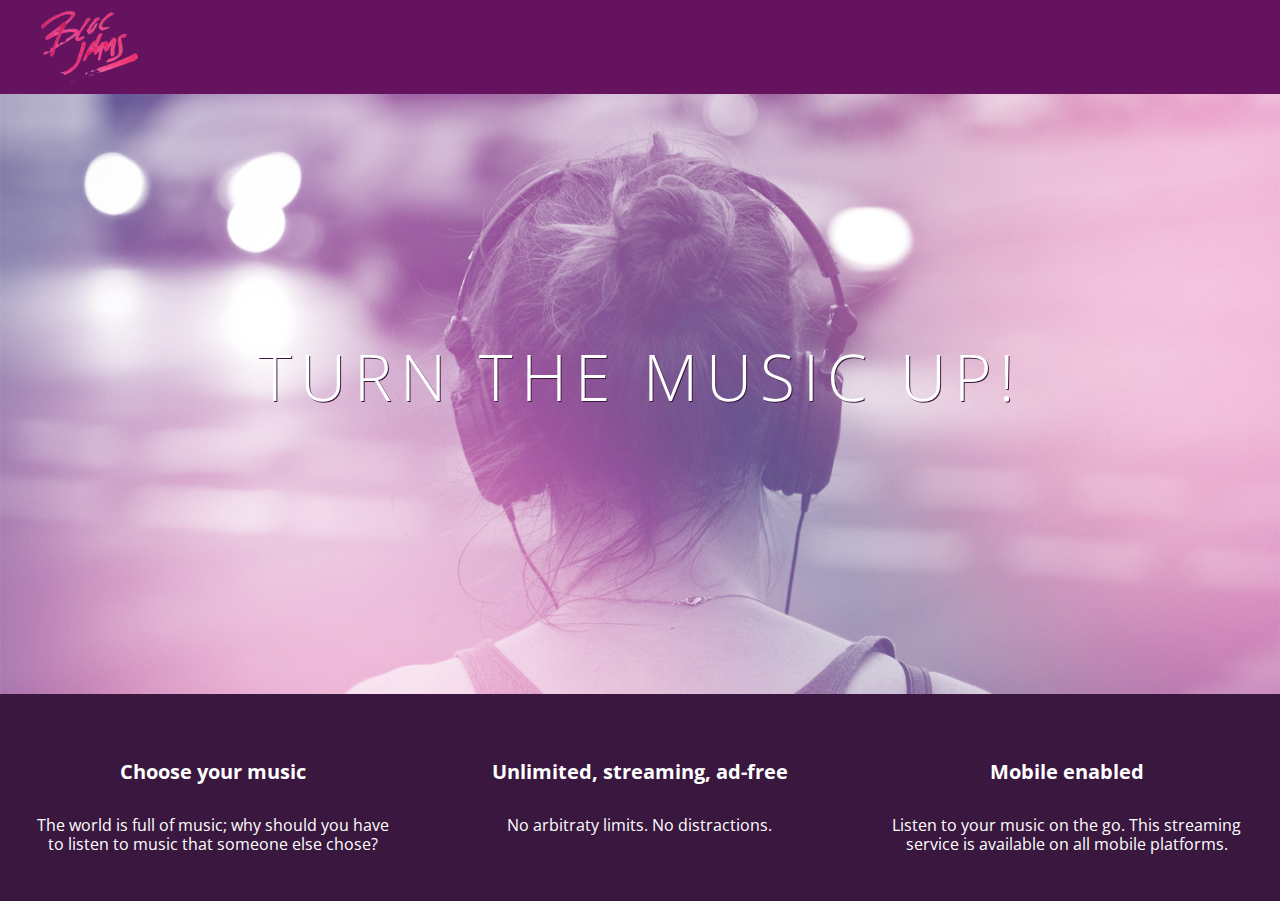
==== index.html @ f7ed75c9 "Checkpoint 3 HTML & CSS Styles: Complete" ====
<!DOCTYPE html>


<html>
    <head>
        <title>Bloc Jams</title>
        <link rel="stylesheet" type="text/css" href="http://fonts.googleapis.com/css?family=Open+Sans:400,800,600,700,300">
        <link rel="stylesheet" type="text/css" href="http://code.ionicframework.com/ionicons/2.0.1/css/ionicons.min.css">
        <link rel="stylesheet" type="text/css" href="styles/normalize.css">
        <link rel="stylesheet" type="text/css" href="styles/main.css">
    </head>
    <body class="landing">
        <nav class="navbar"><!-- nav bar -->
            <img src="assets/images/bloc_jams_logo.png" alt="bloc jams logo" class="logo">
        </nav>
        
        <section class="hero-content"> <!-- hero content -->
            <h1 class="hero-title">Turn the music up!</h1>
        </section>
        <section class="selling-points"> <!-- selling points -->
            <div class="point">
                <span class="ion-music-note"></span>
                <h5 class="point-title">Choose your music</h5>
                <p class="point-description">The world is full of music; why should you have to listen to music that someone else chose?</p>
            </div>
            <div class="point">
                <span class="ion-radio-waves"></span>
                <h5 class="point-title">Unlimited, streaming, ad-free</h5>
                <p class="point-description">No arbitraty limits. No distractions.</p>    
            </div>
            <div class="point">
                <span class="ion-iphone"></span>
                <h5 class="point-title">Mobile enabled</h5>
                <p class="point-description">Listen to your music on the go. This streaming service is available on all mobile platforms.</p>
            </div>
        </section>
    </body>
</html>
---- styles/main.css ----
html {
    height: 100%; /*makes sure our HTML takes up 100% of the browser window */
    font-size: 100%;
}

body {
    font-family: 'Open Sans';   /* sets our font to the "Open Sans" typeface */
    color: white;               /* sets the text color to white */
    min-height: 100%            /* says the height of the body must be, at minimum 100% of the window */
}

body.landing {
    background-color: rgb(58,23,63);    /* sets the background color to an RGB value */    
}

.navbar {
    padding: 0.5rem;
    background-color: rgb(101,18,95);
}

.navbar .logo {
    position: relative; /*positioning will be explained in a resource */
    left: 2rem;
}

.hero-content {
    position: relative;
    min-height: 600px;  /* hero content element bust be at least 600 pixels */
    background-image: url(../assets/images/bloc_jams_bg.jpg);
    background-repeat: no-repeat;
    background-position: center center;
    background-size: cover;
}

.hero-content .hero-title {
    position: absolute;
    top: 40%;
    -webkit-transform: translateY(-50%);
    -moz-transform: translateY(-50%);
    -ms-transform: translateY(-50%);
    transform: translateY(-50%);
    width: 100%;                                /* makes sure the title inhabits the full width of its container */
    text-align: center;                         /* aligns text in the horizontal center of the element */
    font-size: 4rem;                            /* specifies the size of the font in root em units */
    font-weight: 300;                           /* makes the font thinner or lighter weight */
    text-transform: uppercase;                  /* transforms the text to be all uppercase */
    letter-spacing: 0.5rem;                     /* puts 0.5 root ems worth of space b/w each letter */
    text-shadow: 1px 1px 0px rgb(58,23,63);     /* creates a shadow underneath the text for readability over the image */
}

.selling-points {
    position: relative;
    display: table;
    width: 100%;
    -webkit-box-sizing: border-box;
    -moz-box-sizing: border-box;
    box-sizing: border-box;
}

.point {
    display: table-cell;
    position: relative;
    width: 33.3%;
    padding: 2rem;
    text-align: center;
}

.point .point-title {
    font-size: 1.25rem;
}

.ion-music-note,
.ion-radio-waves,
.ion-iphone {
    color: rgb(233,50,117);
    font-size: 5rem;
}
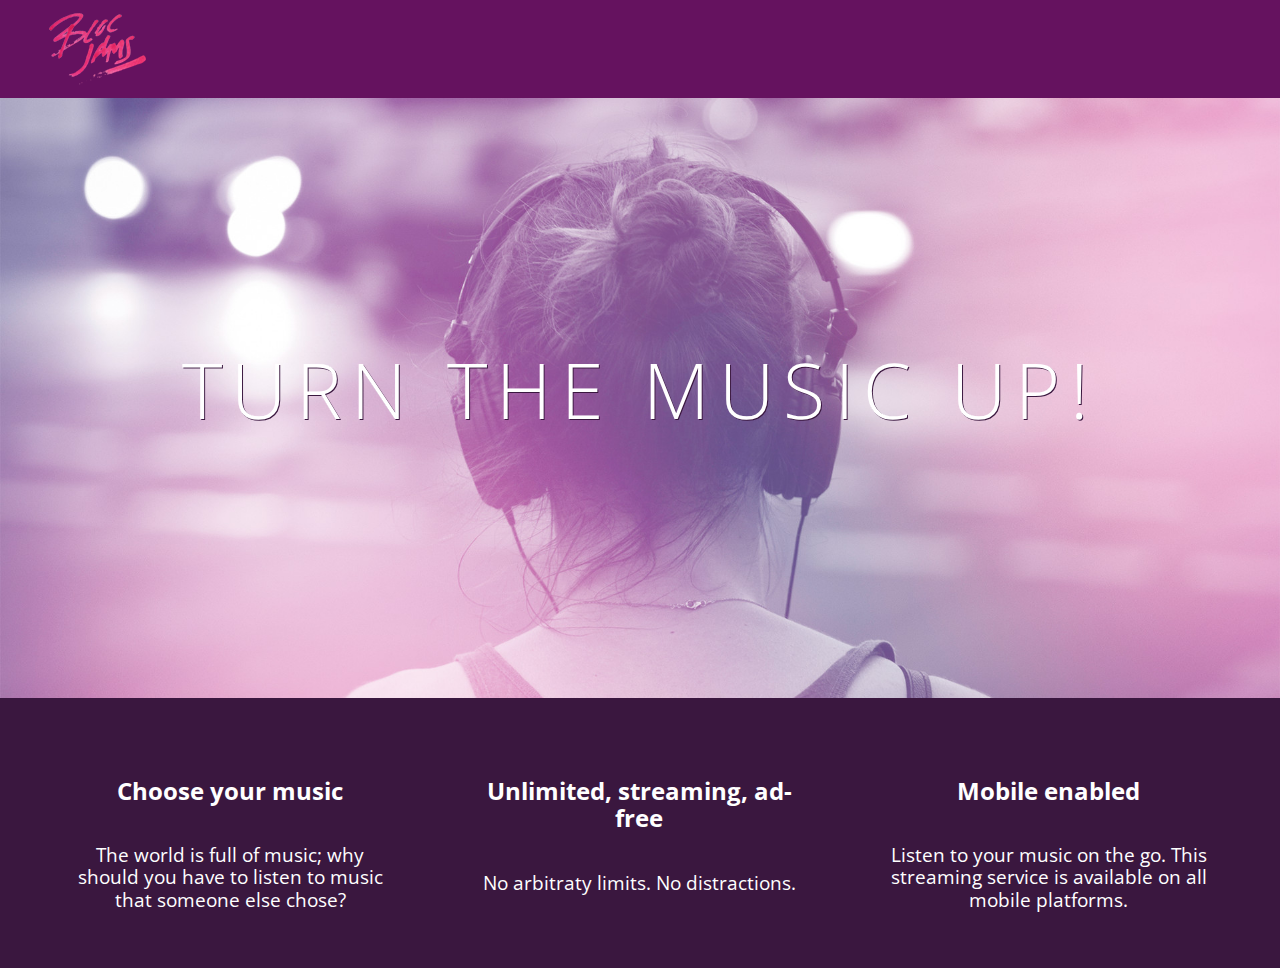
==== commit 0dbe1a47: "Checkpoint 4 Responsiveness: completed" ====
--- a/index.html
+++ b/index.html
@@ -4,10 +4,12 @@
 <html>
     <head>
         <title>Bloc Jams</title>
+        <meta name="viewport" content="width=device-width, initial-scale=1">
         <link rel="stylesheet" type="text/css" href="http://fonts.googleapis.com/css?family=Open+Sans:400,800,600,700,300">
         <link rel="stylesheet" type="text/css" href="http://code.ionicframework.com/ionicons/2.0.1/css/ionicons.min.css">
         <link rel="stylesheet" type="text/css" href="styles/normalize.css">
         <link rel="stylesheet" type="text/css" href="styles/main.css">
+        <link rel="stylesheet" type="text/css" href="styles/landing.css">
     </head>
     <body class="landing">
         <nav class="navbar"><!-- nav bar -->
@@ -17,18 +19,18 @@
         <section class="hero-content"> <!-- hero content -->
             <h1 class="hero-title">Turn the music up!</h1>
         </section>
-        <section class="selling-points"> <!-- selling points -->
-            <div class="point">
+        <section class="selling-points container"> <!-- selling points -->
+            <div class="point column third">
                 <span class="ion-music-note"></span>
                 <h5 class="point-title">Choose your music</h5>
                 <p class="point-description">The world is full of music; why should you have to listen to music that someone else chose?</p>
             </div>
-            <div class="point">
+            <div class="point column third">
                 <span class="ion-radio-waves"></span>
                 <h5 class="point-title">Unlimited, streaming, ad-free</h5>
                 <p class="point-description">No arbitraty limits. No distractions.</p>    
             </div>
-            <div class="point">
+            <div class="point column third">
                 <span class="ion-iphone"></span>
                 <h5 class="point-title">Mobile enabled</h5>
                 <p class="point-description">Listen to your music on the go. This streaming service is available on all mobile platforms.</p>
--- a/styles/main.css
+++ b/styles/main.css
@@ -1,3 +1,9 @@
+*, *::before, *::after{
+    -moz-box-sizing: border-box;
+    -webkit-box-sizing: border-box;
+    box-sizing: border-box;
+}
+
 html {
     height: 100%; /*makes sure our HTML takes up 100% of the browser window */
     font-size: 100%;
@@ -9,9 +15,6 @@
     min-height: 100%            /* says the height of the body must be, at minimum 100% of the window */
 }
 
-body.landing {
-    background-color: rgb(58,23,63);    /* sets the background color to an RGB value */    
-}
 
 .navbar {
     padding: 0.5rem;
@@ -23,57 +26,31 @@
     left: 2rem;
 }
 
-.hero-content {
-    position: relative;
-    min-height: 600px;  /* hero content element bust be at least 600 pixels */
-    background-image: url(../assets/images/bloc_jams_bg.jpg);
-    background-repeat: no-repeat;
-    background-position: center center;
-    background-size: cover;
+.container {
+    margin: 0 auto;
+    max-width: 64rem;
 }
 
-.hero-content .hero-title {
-    position: absolute;
-    top: 40%;
-    -webkit-transform: translateY(-50%);
-    -moz-transform: translateY(-50%);
-    -ms-transform: translateY(-50%);
-    transform: translateY(-50%);
-    width: 100%;                                /* makes sure the title inhabits the full width of its container */
-    text-align: center;                         /* aligns text in the horizontal center of the element */
-    font-size: 4rem;                            /* specifies the size of the font in root em units */
-    font-weight: 300;                           /* makes the font thinner or lighter weight */
-    text-transform: uppercase;                  /* transforms the text to be all uppercase */
-    letter-spacing: 0.5rem;                     /* puts 0.5 root ems worth of space b/w each letter */
-    text-shadow: 1px 1px 0px rgb(58,23,63);     /* creates a shadow underneath the text for readability over the image */
+/* Medium and small screens (640px) */
+@media (min-width: 640px) {
+    html {font-size: 112%;}
+    
+    .column {
+        float: left;
+        padding-left: 1rem;
+        padding-right: 1rem;
+    }
+    
+    .column.full { width: 100%; }
+    .column.two-thirds { width: 66.7%; }
+    .column.half { width: 50%; }
+    .column.third { width: 33.3%; }
+    .column.flow-opposite { float: right; }
 }
 
-.selling-points {
-    position: relative;
-    display: table;
-    width: 100%;
-    -webkit-box-sizing: border-box;
-    -moz-box-sizing: border-box;
-    box-sizing: border-box;
-}
-
-.point {
-    display: table-cell;
-    position: relative;
-    width: 33.3%;
-    padding: 2rem;
-    text-align: center;
-}
-
-.point .point-title {
-    font-size: 1.25rem;
-}
-
-.ion-music-note,
-.ion-radio-waves,
-.ion-iphone {
-    color: rgb(233,50,117);
-    font-size: 5rem;
+/* Large screens (1024px) */
+@media (min-width: 1024px) {
+    html {font-size: 120%;}
 }
 
 
@@ -82,5 +59,3 @@
 
 
 
-
-
--- a/styles/landing.css
+++ b/styles/landing.css
@@ -0,0 +1,49 @@
+body.landing {
+    background-color: rgb(58,23,63);    /* sets the background color to an RGB value */    
+}
+
+.hero-content {
+    position: relative;
+    min-height: 600px;  /* hero content element bust be at least 600 pixels */
+    background-image: url(../assets/images/bloc_jams_bg.jpg);
+    background-repeat: no-repeat;
+    background-position: center center;
+    background-size: cover;
+}
+
+.hero-content .hero-title {
+    position: absolute;
+    top: 40%;
+    -webkit-transform: translateY(-50%);
+    -moz-transform: translateY(-50%);
+    -ms-transform: translateY(-50%);
+    transform: translateY(-50%);
+    width: 100%;                                /* makes sure the title inhabits the full width of its container */
+    text-align: center;                         /* aligns text in the horizontal center of the element */
+    font-size: 4rem;                            /* specifies the size of the font in root em units */
+    font-weight: 300;                           /* makes the font thinner or lighter weight */
+    text-transform: uppercase;                  /* transforms the text to be all uppercase */
+    letter-spacing: 0.5rem;                     /* puts 0.5 root ems worth of space b/w each letter */
+    text-shadow: 1px 1px 0px rgb(58,23,63);     /* creates a shadow underneath the text for readability over the image */
+}
+
+.selling-points {
+    position: relative;
+}
+
+.point {
+    position: relative;
+    padding: 2rem;
+    text-align: center;
+}
+
+.point .point-title {
+    font-size: 1.25rem;
+}
+
+.ion-music-note,
+.ion-radio-waves,
+.ion-iphone {
+    color: rgb(233,50,117);
+    font-size: 5rem;
+}
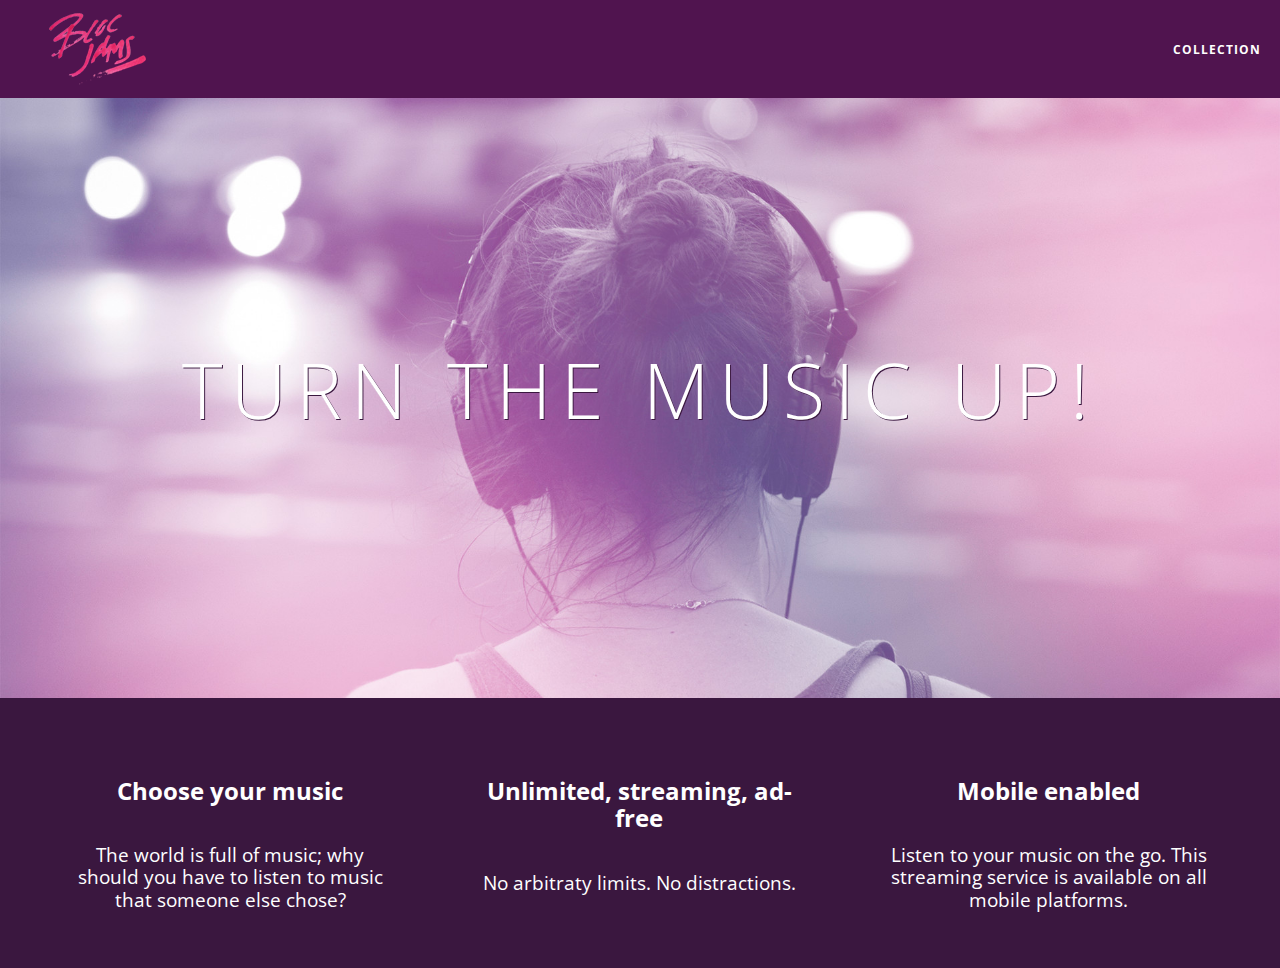
==== commit f59065d6: "Checkpoint 5 Collection View: Complete" ====
--- a/index.html
+++ b/index.html
@@ -13,13 +13,18 @@
     </head>
     <body class="landing">
         <nav class="navbar"><!-- nav bar -->
-            <img src="assets/images/bloc_jams_logo.png" alt="bloc jams logo" class="logo">
+            <a href="index.html" class="logo">
+                <img src="assets/images/bloc_jams_logo.png" alt="bloc jams logo">
+            </a>
+            <div class="links-container">
+                <a href="collection.html" class="navbar-link">collection</a>
+            </div>
         </nav>
         
         <section class="hero-content"> <!-- hero content -->
             <h1 class="hero-title">Turn the music up!</h1>
         </section>
-        <section class="selling-points container"> <!-- selling points -->
+        <section class="selling-points container clearfix"> <!-- selling points -->
             <div class="point column third">
                 <span class="ion-music-note"></span>
                 <h5 class="point-title">Choose your music</h5>
--- a/styles/main.css
+++ b/styles/main.css
@@ -17,13 +17,52 @@
 
 
 .navbar {
+    position: relative;
     padding: 0.5rem;
-    background-color: rgb(101,18,95);
+    /* #1 */
+    background-color: rgba(101,18,95,0.5);
+    /* #2 */
+    z-index: 1;
 }
 
 .navbar .logo {
     position: relative; /*positioning will be explained in a resource */
     left: 2rem;
+    cursor: pointer; /*produces the finger-pointer icon when you hover over the logo */
+}
+
+.navbar .links-container{
+    display: table;
+    position: absolute;
+    top: 0;
+    right: 0;
+    height: 100px;
+    color: white;
+    /* #3 */
+    text-decoration: none;   
+}
+
+.links-container .navbar-link {
+    display: table-cell;
+    position: relative;
+    height: 100%;
+    padding-left: 1rem;
+    padding-right: 1rem;
+    /* #4 */
+    vertical-align: middle;
+    color: white;
+    font-size: 0.625rem;
+    letter-spacing: 0.05rem;
+    font-weight: 700;
+    text-transform: uppercase;
+    /* #3 */
+    text-decoration: none;
+    cursor: pointer;
+}
+
+    /* #5 */
+.links-container .navbar-link:hover {
+    color: rgb(233,50,117);
 }
 
 .container {
@@ -53,9 +92,17 @@
     html {font-size: 120%;}
 }
 
+.clearfix::before,
+.clearfix::after {
+    content:" ";
+    display: table;
+}
+
+.clearfix::after {
+    clear: both;
+}
 
 
 
 
 
-
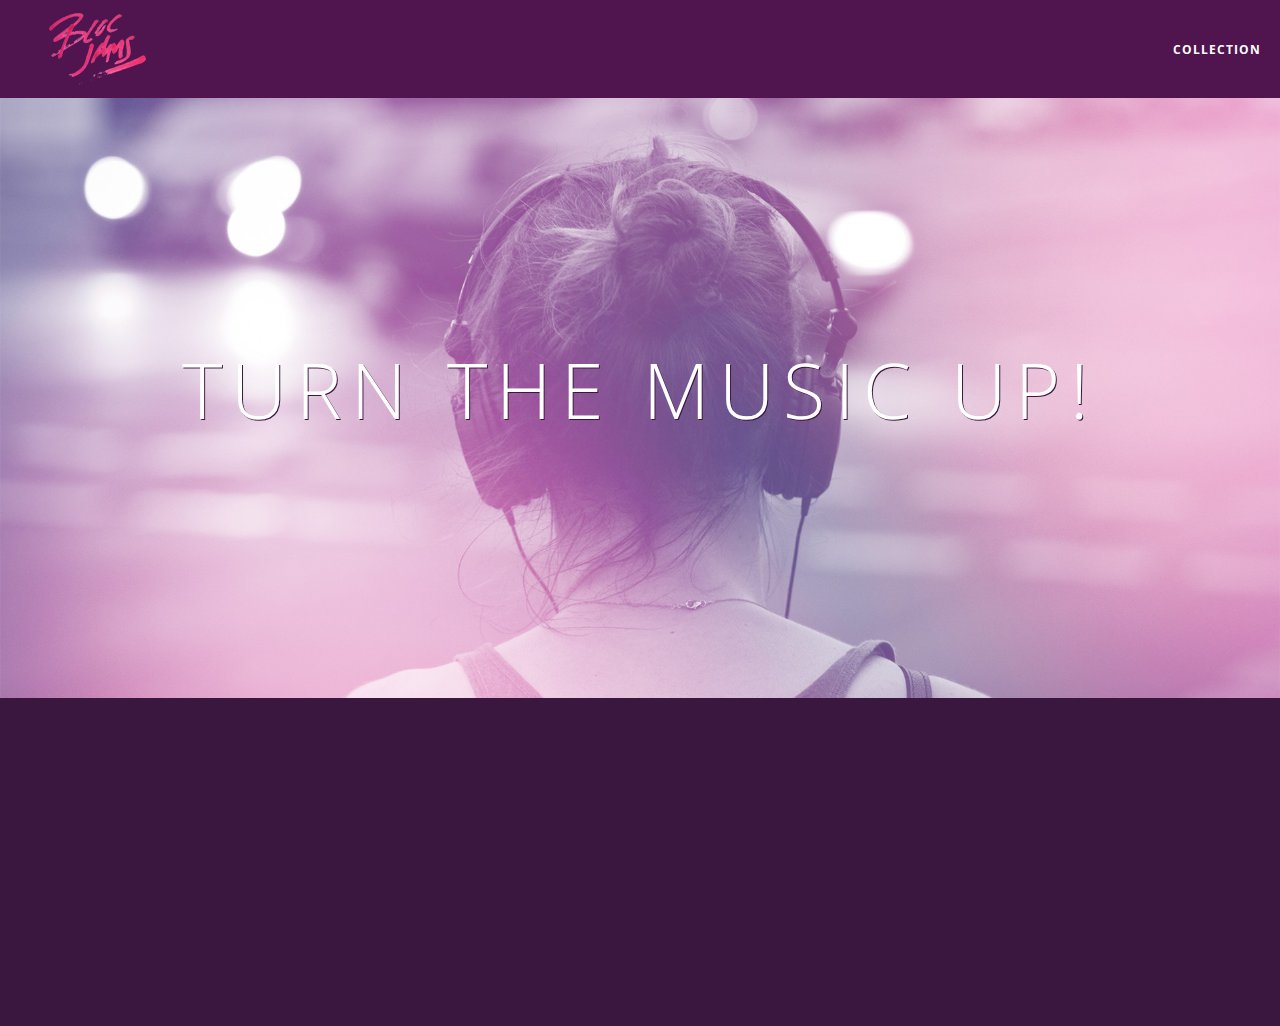
==== commit 9ac1c605: "Checkpoint 8 DOM Animation Complete 2" ====
--- a/index.html
+++ b/index.html
@@ -41,5 +41,17 @@
                 <p class="point-description">Listen to your music on the go. This streaming service is available on all mobile platforms.</p>
             </div>
         </section>
+        <script src="scripts/landing.js"></script>
     </body>
-</html>+</html>
+
+
+
+
+
+
+
+
+
+
+
--- a/styles/main.css
+++ b/styles/main.css
@@ -12,7 +12,7 @@
 body {
     font-family: 'Open Sans';   /* sets our font to the "Open Sans" typeface */
     color: white;               /* sets the text color to white */
-    min-height: 100%            /* says the height of the body must be, at minimum 100% of the window */
+    min-height: 100%;            /* says the height of the body must be, at minimum 100% of the window */
 }
 
 
@@ -65,9 +65,18 @@
     color: rgb(233,50,117);
 }
 
+.links-container .navbar-link:active {
+    color: rgb(233,50,117);
+    background-color: white;
+}
+
 .container {
     margin: 0 auto;
     max-width: 64rem;
+}
+
+.container.narrow {
+    max-width: 56rem;
 }
 
 /* Medium and small screens (640px) */
@@ -94,7 +103,7 @@
 
 .clearfix::before,
 .clearfix::after {
-    content:" ";
+    content:"";
     display: table;
 }
 
@@ -106,3 +115,5 @@
 
 
 
+
+
--- a/styles/landing.css
+++ b/styles/landing.css
@@ -35,6 +35,16 @@
     position: relative;
     padding: 2rem;
     text-align: center;
+    opacity: 0;
+    -webkit-transform: scaleX(0.9) translateY(3rem);
+    -moz-transform: scaleX(0.9) translateY(3rem);
+    transform: scaleX(0.9) translateY(3rem);
+    -webkit-transition: all 0.25s ease-in-out;
+    -moz-transition: all 0.25s ease-in-out;
+    transition: all 0.25s ease-in-out;
+    -webkit-transition-delay: 0.2s;
+    -moz-transition-delay: 0.2s;
+    tranistion-delay: 0.2s;
 }
 
 .point .point-title {
